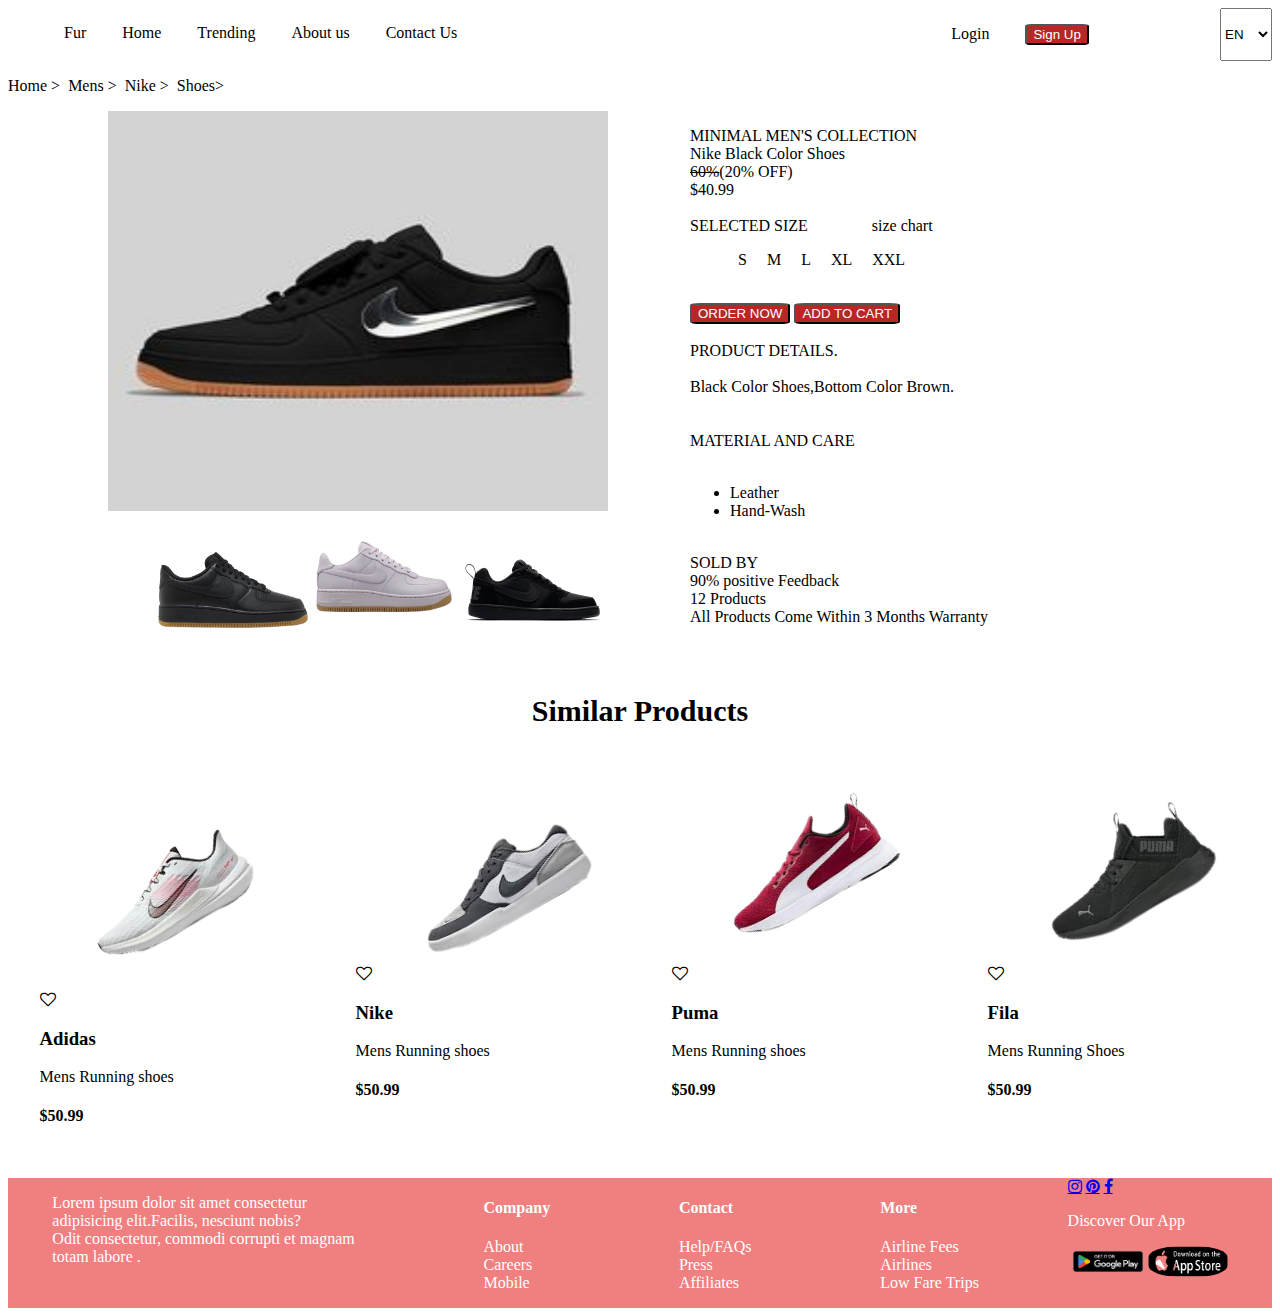
==== home.html @ 961d7860 "added trending page" ====
<!DOCTYPE html>
<html lang="en">
<head>
    <meta charset="UTF-8">
    <meta http-equiv="X-UA-Compatible" content="IE=edge">
    <meta name="viewport" content="width=device-width, initial-scale=1.0">
    <title>Document</title>
    <link rel="stylesheet" href="style.css">
</head>
<body>
    <!DOCTYPE html>
<html lang="en">
<head>
    <meta charset="UTF-8">
    <meta http-equiv="X-UA-Compatible" content="IE=edge">
    <meta name="viewport" content="width=device-width, initial-scale=1.0">
    <title>Document</title>
    <link rel="stylesheet" href="path/to/font-awesome/css/font-awesome.min.css">
    <link rel="stylesheet" href="https://cdnjs.cloudflare.com/ajax/libs/font-awesome/4.7.0/css/font-awesome.min.css">
    <link rel="stylesheet" href="style.css">
</head>
<body>
    <div class="main">
        <div class="topnav">
           <div class="first">
               <ul>
                   <li>Fur</li>
                   <li>Home</li>
                   <li>Trending</li>
                   <li>About us</li>
                   <li>Contact Us</li>
               </ul>
           </div>
           <div class="last">
               <ul>
                   <li>Login</li>
                   <li><button>Sign Up</button></li>
               </ul>
           </div>
             <select name="Language" name="language" id="language">
               <option value="English">EN</option>
               <option value="Swahili">SWA</option>
               <option value="Spanish">ESP</option>
             </select>
       </div>
       <div class="side">
        <p>Home >&nbsp; Mens >&nbsp;  Nike >&nbsp;  Shoes></p>
       </div>
       <div class="hard">
        <div class="shoe">
            <img id="askmyshoe" src="Images/mainshoe.jpg" alt="">
            <div class="shoes">
                <div><img id="sole" src="Images/black_shoe.png" alt=""></div>
                <div><img id="sole" src="Images/white-shoe-removebg-preview.png" alt=""></div>
                <div><img id="sole" src="Images/last-shoe.webp" alt=""></div>
            </div>
        </div>
        <div class="words">
           <p><span>MINIMAL MEN'S COLLECTION</span><br>
        Nike Black Color Shoes<br>
    <s>60%</s>(20% OFF)<br>
$40.99<br>
<br>
SELECTED SIZE &nbsp; &nbsp; &nbsp; &nbsp; &nbsp; &nbsp; &nbsp; &nbsp;size chart<br>
<ul id="sizes">
<li>S</li>
<li>M</li>
<li>L</li>
<li>XL</li>
<li>XXL</li></ul><br>
<button>ORDER NOW</button>
<button>ADD TO CART</button><br><br>
PRODUCT DETAILS.<br>
<br>
Black Color Shoes,Bottom Color Brown.<br>
<br>
<br>
MATERIAL AND CARE<br>
<br>
<ul>
    <li>Leather</li>
    <li>Hand-Wash</li>
</ul>
<br>
SOLD BY<br>
90% positive Feedback<br>
12 Products<br>
All Products Come Within 3 Months Warranty

</p>
        </div>

       </div>
       <div class="sm"><h2>Similar Products</h2></div>
       <div class="top">
<div id="one">
    <i class="fa fa-heart-o" aria-hidden="true"></i>
    <img id="pum" src="Images/eee.png" alt="">
    <h3>Adidas</h3>
    <p>Mens Running shoes</p>
    <h4>$50.99</h4>
</div>
<div id="one">
    <i class="fa fa-heart-o" aria-hidden="true"></i>
    <img id="pum" src="Images/lowtop.png" alt="">
    <h3>Nike</h3>
    <p>Mens Running shoes</p>
    <h4>$50.99</h4>
</div>
<div id="one">
    <i class="fa fa-heart-o" aria-hidden="true"></i>
    <img id="pum" src="Images/red.png" alt="">
    <h3>Puma</h3>
    <p>Mens Running shoes</p>
    <h4>$50.99</h4>
</div>
<div id="one">
    <i class="fa fa-heart-o" aria-hidden="true"></i>
    <img id="pum" src="Images/black.png" alt="">
    <h3>Fila</h3>
    <p>Mens Running Shoes</p>
    <h4>$50.99</h4>
    </div>
</div>
<footer>
    <div id="a">
        <p>Lorem ipsum dolor sit amet consectetur<br>
            adipisicing elit.Facilis, nesciunt nobis?<br>
             Odit consectetur, commodi corrupti et magnam<br>
              totam labore .</p>
             </div>
             <div id="e">
             <ul>
                <li><h4>Company</h4></li>
                <li>About</li>
                <li>Careers</li>
                <li>Mobile</li>
             </ul>
            </div>
            <div id="i">
             <ul>
                <li><h4>Contact</h4></li>
                <li>Help/FAQs</li>
                <li>Press</li>
                <li>Affiliates</li>
             </ul>
            </div>
            <div id="0">
             <ul>
                <li><h4>More</h4></li>
                <li>Airline Fees </li>
                <li>Airlines</li>
                <li>Low Fare Trips</li>
             </ul>
             </div>
             <div class="social">
                <a href="#" class="fa fa-instagram"></a>
                <a href="#" class="fa fa-pinterest"></a>
                <a href="#" class="fa fa-facebook"></a>
                <p>Discover Our App</p>
                <div class="bot"><img id="bot1" src="Images/googlee.png" alt="">
                <img id="bot2" src="Images/apple.png" alt="">
                </div>
             </div>
</footer>
</body>
</html>
</body>
</html>
---- style.css ----
.bod{
    background-image: url(Images/bg.png);
}

.topnav {
    width: 100%;
    display: flex;
}
.topnav ul li{
    list-style: none;
    display: inline;
    margin:1em;
}
#fix{
    font-size: 120px;
    color: rgb(51, 50, 50);
}
.collection{
    font-size: 50px;
    width: 100%;
    text-align: center;
    margin-top: 100px;
}
.bod{
    width: 100%;
    display: flex;
}
h1 span{
    
    color: rgb(153, 11, 11);
}
.first{
    width: 60%;
}
.last{
    width: 40%;
    padding-left: 400px;
}
.almost{
    text-align: center;
}
#head{
    font-size: 50px;
}
#left{
    width: 40%;
}
#right{
    width: 60%;
    
}
button{
    border-radius: 10%;
    background-color: rgb(184, 38, 38);
    color: white;
}
#but{
    background-color: rgb(248, 42, 69);
}
.best{
    width: 100%;
    display: flex;
    justify-content: space-around;
}
.puma{
    width: 30%;
    border: solid 1px;
    border-radius: 10%;
   
}
#pum{
    transform: rotate(-30deg);


}
.nike{
    width: 30%;
    border: solid;
    border-radius: 10%;
}
.adidas{
    width: 30%;
    border: solid;
    border-radius: 10%;
}
#info{
    float: right;
}
#feat{
    text-align: center;
}
.shoe{
    width: 100%;
}
.top{
    width: 100%;
    display: flex;
    justify-content: space-around;
    margin-bottom: 30px;
}
.bottom{
    width: 100%;
    display: flex;
    justify-content: space-around;
}
#one{
    width: 20%;
    border: solid white 1px;
    background-color: white;
}
#ton1{
    padding: 10px;
    color: white;
}
.ton{
    text-align: center;
}
#ton {
    margin-top: 20px;
    padding: 15px;
    color: white;

}
.almost{
    width: 100%;
}
.cont{
    width: 100%;
    display: flex;
    justify-content: space-around;
    border-radius: 10%;
}
.da{
    width: 50%;
    background-color: whitesmoke;
    border: solid white 1px;
    margin: left 25px;
    
}
.de{
    width: 50%;
    background-color: whitesmoke;
    border: solid white 1px;
    margin-left: 10px;
    margin-right: 25px;
}
#two{
    width: 220px;
}
#twoo{
    float: right;

}
#mens{
    color: lightcoral;
}
.aftermain{
    background-color: rgb(233, 226, 226);
}
.there{
    width: 100%;
    height: 300px;
    display: flex;
    border: solid;
}
.too{
    width: 55%;
    float: left;
}
.taa{
    width: 40%;
    position: relative;
    

}
.front{
    width: 100%;
    height: 150px;
    margin-top: 30px;
    border: solid 1px;
    border-radius: 10%;
    position: absolute ;
    z-index: 9;
}
.back{
    width: 40%;
    height: 50px;
    margin-top:100px ;
    margin-right: 80px;
    padding-top: 60px;
    border: solid 1px;
    border-radius: 10%;
    z-index: 1;
}
.finally{
    width: 100%;
    margin: 40px;
    background-color: rgb(221, 150, 185);
    text-align: center;
    border: solid 0.5px;
    padding: 20px -50px;
    border-radius: 5%;
}
footer{
    width: 100%;
    display: flex;
    justify-content: space-around;
    background-color: lightcoral;
    color: white;
}
footer ul li{
    list-style: none;
}
.a{
    width: 15%;
}
.bot{
    display: flex;
}
#bot1{
 width: 80px; 
 border-radius: 40%;
}
#bot2{
    width: 80px;
    border-radius: 40%;
}
#test{
font-size: 15px;
color: lightcoral;
}
h2{
    font-size: 30px;
}
.hard{
    width: 100%;
    display: flex;
}
.shoe{
    width: 50%;
    padding-left: 100px;
    z-index: 9;
}
#askmyshoe{
    width: 500px;
    height: 400px;
}
.shoes{
    width: 50%;
    display: flex;
    padding-left: 50px;
}
#sole{
    width: 150px;
    height: auto;
}
.words{
    width: 50%;
}
#sizes li{
list-style: none;
display: inline;
padding: 0 8px;
}
.sm{
    width: 100%;
}
.sm h2{
    text-align: center;
}
---- style.css ----
.bod{
    background-image: url(Images/bg.png);
}

.topnav {
    width: 100%;
    display: flex;
}
.topnav ul li{
    list-style: none;
    display: inline;
    margin:1em;
}
#fix{
    font-size: 120px;
    color: rgb(51, 50, 50);
}
.collection{
    font-size: 50px;
    width: 100%;
    text-align: center;
    margin-top: 100px;
}
.bod{
    width: 100%;
    display: flex;
}
h1 span{
    
    color: rgb(153, 11, 11);
}
.first{
    width: 60%;
}
.last{
    width: 40%;
    padding-left: 400px;
}
.almost{
    text-align: center;
}
#head{
    font-size: 50px;
}
#left{
    width: 40%;
}
#right{
    width: 60%;
    
}
button{
    border-radius: 10%;
    background-color: rgb(184, 38, 38);
    color: white;
}
#but{
    background-color: rgb(248, 42, 69);
}
.best{
    width: 100%;
    display: flex;
    justify-content: space-around;
}
.puma{
    width: 30%;
    border: solid 1px;
    border-radius: 10%;
   
}
#pum{
    transform: rotate(-30deg);


}
.nike{
    width: 30%;
    border: solid;
    border-radius: 10%;
}
.adidas{
    width: 30%;
    border: solid;
    border-radius: 10%;
}
#info{
    float: right;
}
#feat{
    text-align: center;
}
.shoe{
    width: 100%;
}
.top{
    width: 100%;
    display: flex;
    justify-content: space-around;
    margin-bottom: 30px;
}
.bottom{
    width: 100%;
    display: flex;
    justify-content: space-around;
}
#one{
    width: 20%;
    border: solid white 1px;
    background-color: white;
}
#ton1{
    padding: 10px;
    color: white;
}
.ton{
    text-align: center;
}
#ton {
    margin-top: 20px;
    padding: 15px;
    color: white;

}
.almost{
    width: 100%;
}
.cont{
    width: 100%;
    display: flex;
    justify-content: space-around;
    border-radius: 10%;
}
.da{
    width: 50%;
    background-color: whitesmoke;
    border: solid white 1px;
    margin: left 25px;
    
}
.de{
    width: 50%;
    background-color: whitesmoke;
    border: solid white 1px;
    margin-left: 10px;
    margin-right: 25px;
}
#two{
    width: 220px;
}
#twoo{
    float: right;

}
#mens{
    color: lightcoral;
}
.aftermain{
    background-color: rgb(233, 226, 226);
}
.there{
    width: 100%;
    height: 300px;
    display: flex;
    border: solid;
}
.too{
    width: 55%;
    float: left;
}
.taa{
    width: 40%;
    position: relative;
    

}
.front{
    width: 100%;
    height: 150px;
    margin-top: 30px;
    border: solid 1px;
    border-radius: 10%;
    position: absolute ;
    z-index: 9;
}
.back{
    width: 40%;
    height: 50px;
    margin-top:100px ;
    margin-right: 80px;
    padding-top: 60px;
    border: solid 1px;
    border-radius: 10%;
    z-index: 1;
}
.finally{
    width: 100%;
    margin: 40px;
    background-color: rgb(221, 150, 185);
    text-align: center;
    border: solid 0.5px;
    padding: 20px -50px;
    border-radius: 5%;
}
footer{
    width: 100%;
    display: flex;
    justify-content: space-around;
    background-color: lightcoral;
    color: white;
}
footer ul li{
    list-style: none;
}
.a{
    width: 15%;
}
.bot{
    display: flex;
}
#bot1{
 width: 80px; 
 border-radius: 40%;
}
#bot2{
    width: 80px;
    border-radius: 40%;
}
#test{
font-size: 15px;
color: lightcoral;
}
h2{
    font-size: 30px;
}
.hard{
    width: 100%;
    display: flex;
}
.shoe{
    width: 50%;
    padding-left: 100px;
    z-index: 9;
}
#askmyshoe{
    width: 500px;
    height: 400px;
}
.shoes{
    width: 50%;
    display: flex;
    padding-left: 50px;
}
#sole{
    width: 150px;
    height: auto;
}
.words{
    width: 50%;
}
#sizes li{
list-style: none;
display: inline;
padding: 0 8px;
}
.sm{
    width: 100%;
}
.sm h2{
    text-align: center;
}
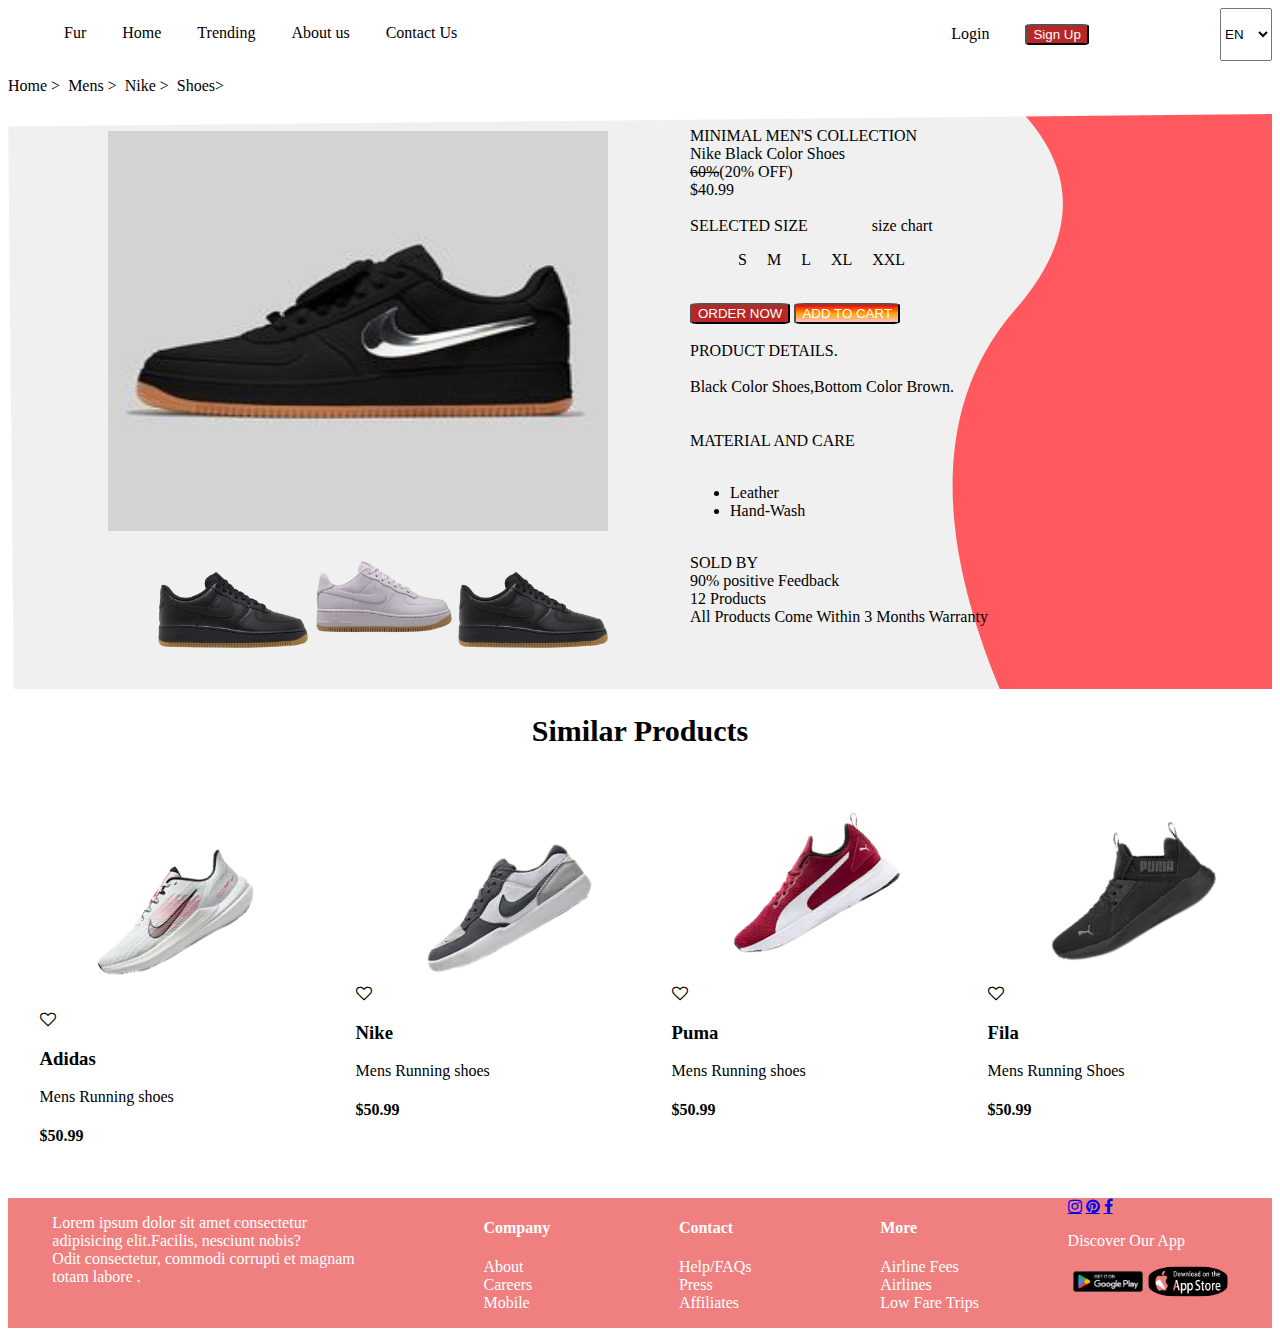
==== commit 5849727c: "linking trending page" ====
--- a/home.html
+++ b/home.html
@@ -52,7 +52,7 @@
             <div class="shoes">
                 <div><img id="sole" src="Images/black_shoe.png" alt=""></div>
                 <div><img id="sole" src="Images/white-shoe-removebg-preview.png" alt=""></div>
-                <div><img id="sole" src="Images/last-shoe.webp" alt=""></div>
+                <div><img id="sole" src="Images/black_shoe.png" alt=""></div>
             </div>
         </div>
         <div class="words">
@@ -69,7 +69,7 @@
 <li>XL</li>
 <li>XXL</li></ul><br>
 <button>ORDER NOW</button>
-<button>ADD TO CART</button><br><br>
+<button id="cart">ADD TO CART</button><br><br>
 PRODUCT DETAILS.<br>
 <br>
 Black Color Shoes,Bottom Color Brown.<br>
--- a/style.css
+++ b/style.css
@@ -66,6 +66,7 @@
     width: 30%;
     border: solid 1px;
     border-radius: 10%;
+    background-image: linear-gradient(purple,rgb(203, 220, 221));
    
 }
 #pum{
@@ -77,11 +78,13 @@
     width: 30%;
     border: solid;
     border-radius: 10%;
+    background-image: linear-gradient(crimson,purple);
 }
 .adidas{
     width: 30%;
     border: solid;
     border-radius: 10%;
+    background-image: linear-gradient(purple,blue);
 }
 #info{
     float: right;
@@ -242,6 +245,7 @@
     z-index: 9;
 }
 #askmyshoe{
+margin-top: 20px;
     width: 500px;
     height: 400px;
 }
@@ -268,3 +272,12 @@
 .sm h2{
     text-align: center;
 }
+body{
+    overflow-x: hidden;
+}
+.hard{
+    background-image: url(Images/bg.png);
+}
+#cart{
+    background-image: linear-gradient(red,orange,pink);
+}--- a/style.css
+++ b/style.css
@@ -66,6 +66,7 @@
     width: 30%;
     border: solid 1px;
     border-radius: 10%;
+    background-image: linear-gradient(purple,rgb(203, 220, 221));
    
 }
 #pum{
@@ -77,11 +78,13 @@
     width: 30%;
     border: solid;
     border-radius: 10%;
+    background-image: linear-gradient(crimson,purple);
 }
 .adidas{
     width: 30%;
     border: solid;
     border-radius: 10%;
+    background-image: linear-gradient(purple,blue);
 }
 #info{
     float: right;
@@ -242,6 +245,7 @@
     z-index: 9;
 }
 #askmyshoe{
+margin-top: 20px;
     width: 500px;
     height: 400px;
 }
@@ -268,3 +272,12 @@
 .sm h2{
     text-align: center;
 }
+body{
+    overflow-x: hidden;
+}
+.hard{
+    background-image: url(Images/bg.png);
+}
+#cart{
+    background-image: linear-gradient(red,orange,pink);
+}